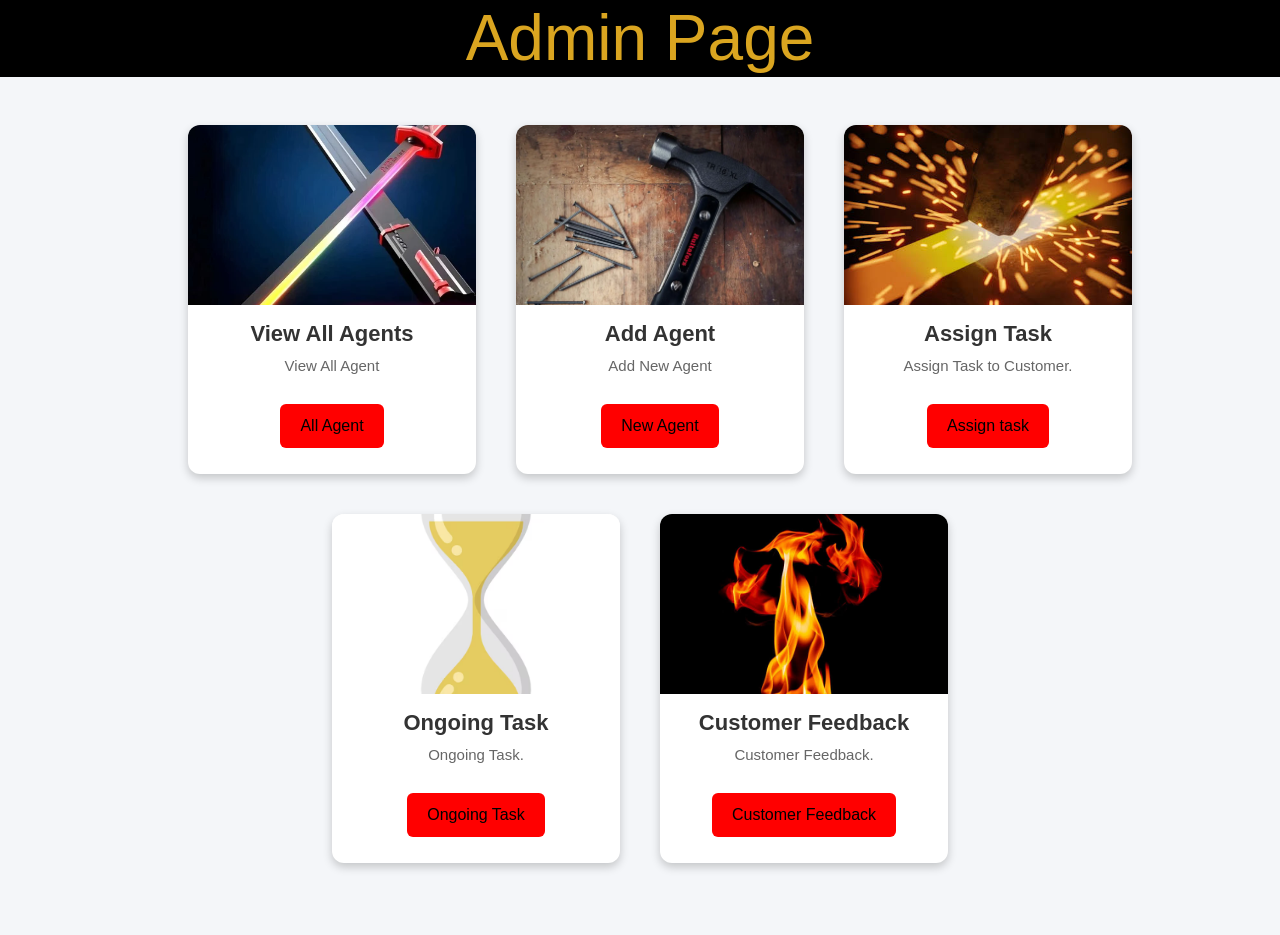
==== Admin/Admin.html @ c8504565 "Add files via upload" ====
<!DOCTYPE html>
<html lang="en">
<head>
    <meta charset="UTF-8">
    <meta name="viewport" content="width=device-width, initial-scale=1.0">
    <title>Admin Page</title>
    <link href="https://cdn.jsdelivr.net/npm/bootstrap@5.3.8/dist/css/bootstrap.min.css" rel="stylesheet" integrity="sha384-sRIl4kxILFvY47J16cr9ZwB07vP4J8+LH7qKQnuqkuIAvNWLzeN8tE5YBujZqJLB" crossorigin="anonymous">
    <script src="https://cdn.jsdelivr.net/npm/bootstrap@5.3.8/dist/js/bootstrap.bundle.min.js" integrity="sha384-FKyoEForCGlyvwx9Hj09JcYn3nv7wiPVlz7YYwJrWVcXK/BmnVDxM+D2scQbITxI" crossorigin="anonymous"></script>
    
    <link rel="stylesheet" href="admin.css">
    <script src="admin.js"></script>
</head>
<body>

        <center>
        <h1>Admin Page</h1>

<div class="container mt-5">
    <div class="d-flex flex-wrap justify-content-center gap-6"></div>

        <!-- View Agents -->
        <div class="card" style="width: 18rem;">
            <img src="sword.webp" class="card-img-top" alt="View Agent">
            <div class="card-body">
                <h5 class="card-title">View All Agents</h5>
                <p class="card-text">
                    View All Agent
                </p>
                
        <button onclick="showTable()">All Agent</button>
            </div>
        </div>

        <!-- Add New Agent -->
        <div class="card" style="width: 18rem;">
            <img src="hammer.webp" class="card-img-top" alt="Add Agent">
            <div class="card-body">
                <h5 class="card-title">Add Agent</h5>
                <p class="card-text">
                    Add New Agent
                </p>
                <button>New Agent</button>
                
            </div>
        </div>

        <!-- Assign Task  -->
        <div class="card" style="width: 18rem;">
            <img src="forge.jpeg"class="card-img-top" alt="Assign Task">
            <div class="card-body">
                <h5 class="card-title">Assign Task</h5>
                <p class="card-text">
                    Assign Task to Customer.
                </p>
                <button>Assign task</button>
            </div>
        </div>

            <!-- Ongoing Task  -->
        <div class="card" style="width: 18rem;">
            <img src="sand.avif" class="card-img-top" alt="Assign Task">
            <div class="card-body">
                <h5 class="card-title">Ongoing Task</h5>
                <p class="card-text">
                    Ongoing Task.
                </p>
                <button>Ongoing Task</button>
            </div>
        </div>


        <!-- Customer Feedback  -->
        <div class="card" style="width: 18rem;">
            <img src="fire.jpeg"card-img-top" alt="Customer Feedback">
            <div class="card-body">
                <h5 class="card-title"> Customer Feedback</h5>
                <p class="card-text">
                    Customer Feedback.
                </p>
            <button>Customer Feedback</button>    
            </div>
        </div>

    </div>
</div>
        <br><br>

        <table id="userTable" border="2" style="display: none;">
            <thead>
                <tr>
                    <th>ID</th>
                    <th>Name</th>
                    <th>Age</th>
                    <th>Department</th>
                </tr>
            </thead>

            <tbody id="userData"></tbody>
        </table>

        <br>

        <button id="getBtn" onclick="getUsers()" style="display: none;">
            GET
        </button>
    </center>

   <!-- <footer>
    <p class="mb-1">Contact Admin : admintams@gmail.com </p>
    
</footer> -->
</body>
</html>
---- Admin/admin.css ----
*{
    margin: 0;
    padding: 0;
    box-sizing: border-box;
    font-family: Arial, Helvetica, sans-serif;
}

body{
    background-color: #f4f6f9;
}


h1{
    margin-bottom: 25px;
    color: #333;
}

button{
    padding: 10px 20px;
    margin: 10px;
    border: none;
    border-radius: 6px;
    background-color: red;
    color: black;
    font-size: 16px;
    cursor: pointer;
    transition: 0.3s;
}

button:hover{
    background-color: orange;
}

table{
    width: 100%;
    margin-top: 20px;
    border-collapse: collapse;
    background-color: white;
    box-shadow: 0 5px 10px rgba(0,0,0,0.2);
}

th{
    background-color:red;
    color: white;
    padding: 12px;
}

td{
    padding: 10px;
    border-bottom: 1px solid #ddd;
}

tr:nth-child(even){
    background-color: #f8f9fa;
}

tr:hover{
    background-color: #e9ecef;
}


.container{
    display: flex;
    justify-content: center;
    gap: 40px;
    margin-top: 50px;
    flex-wrap: wrap;
}

.card{
    width: 18rem;
    border: none;
    border-radius: 12px;
    overflow: hidden;
    box-shadow: 0 4px 10px rgba(0,0,0,0.2);
    transition: 0.3s ease;
}

.card:hover{
    transform: translateY(-8px);
    box-shadow: 0 8px 18px rgba(0,0,0,0.3);
}

.card img{
    height: 180px;
    object-fit: cover;
}

.card-body{
    text-align: center;
}

.card-title{
    font-size: 22px;
    font-weight: bold;
    color: #333;
}

.card-text{
    color: #666;
    font-size: 15px;
}


h1{
    background-color: black;
    color: goldenrod;
    font-size: 4rem;
}


/* ---------- Media Query ---------- */

/* Tablets */
@media (max-width: 992px){
    .d-flex{
        flex-wrap: wrap;
        justify-content: center;
    }

    .card{
        width: 45% !important;
        margin-bottom: 20px;
    }
}

/* Mobile */
@media (max-width: 576px){
    .d-flex{
        flex-direction: column;
        align-items: center;
    }

    .card{
        width: 90% !important;
    }

    h1{
        font-size: 2rem;
    }
}

footer{
    position: fixed;
    bottom: 0;
    left: 0;
    width: 100%;
    background: black;
    color:rgb(246, 210, 5);
    text-align: center;
    padding: 15px;
}
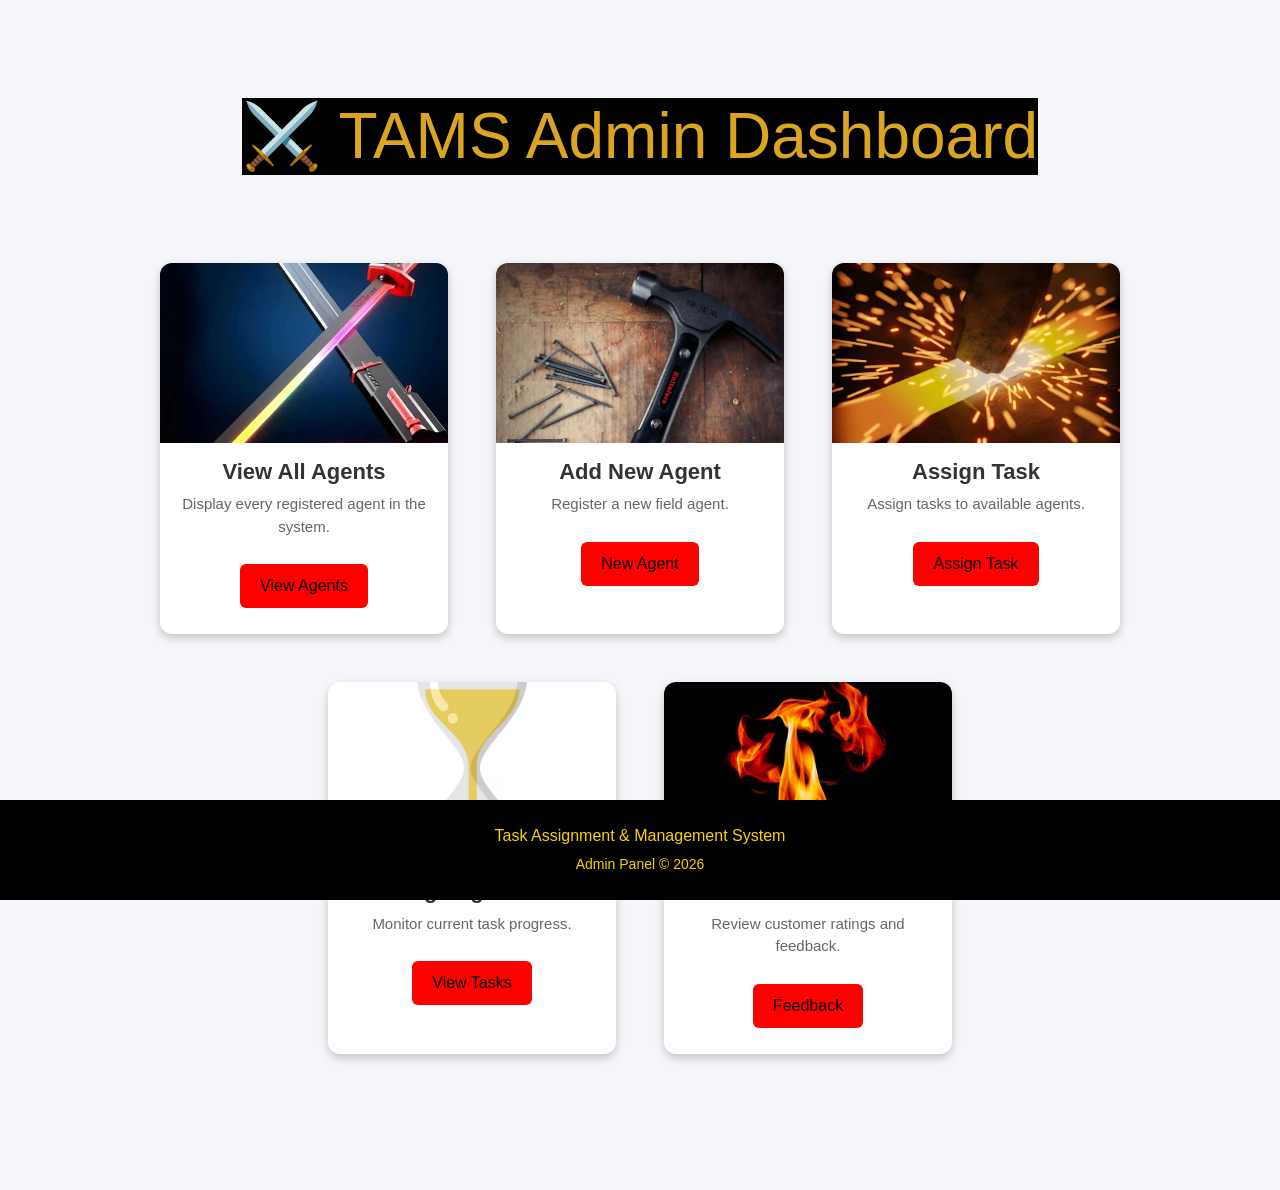
==== commit 82f318e2: "Update Admin.html" ====
--- a/Admin/Admin.html
+++ b/Admin/Admin.html
@@ -3,111 +3,145 @@
 <head>
     <meta charset="UTF-8">
     <meta name="viewport" content="width=device-width, initial-scale=1.0">
-    <title>Admin Page</title>
-    <link href="https://cdn.jsdelivr.net/npm/bootstrap@5.3.8/dist/css/bootstrap.min.css" rel="stylesheet" integrity="sha384-sRIl4kxILFvY47J16cr9ZwB07vP4J8+LH7qKQnuqkuIAvNWLzeN8tE5YBujZqJLB" crossorigin="anonymous">
-    <script src="https://cdn.jsdelivr.net/npm/bootstrap@5.3.8/dist/js/bootstrap.bundle.min.js" integrity="sha384-FKyoEForCGlyvwx9Hj09JcYn3nv7wiPVlz7YYwJrWVcXK/BmnVDxM+D2scQbITxI" crossorigin="anonymous"></script>
-    
+    <title>Admin Dashboard | TAMS</title>
+
+    <!-- Bootstrap -->
+    <link href="https://cdn.jsdelivr.net/npm/bootstrap@5.3.8/dist/css/bootstrap.min.css" rel="stylesheet">
+    <script src="https://cdn.jsdelivr.net/npm/bootstrap@5.3.8/dist/js/bootstrap.bundle.min.js"></script>
+
+    <!-- Custom CSS -->
     <link rel="stylesheet" href="admin.css">
+
+    <!-- JavaScript -->
     <script src="admin.js"></script>
 </head>
+
 <body>
 
-        <center>
-        <h1>Admin Page</h1>
+<div class="container py-5">
 
-<div class="container mt-5">
-    <div class="d-flex flex-wrap justify-content-center gap-6"></div>
+    <h1 class="text-center mb-5">⚔️ TAMS Admin Dashboard</h1>
 
-        <!-- View Agents -->
-        <div class="card" style="width: 18rem;">
-            <img src="sword.webp" class="card-img-top" alt="View Agent">
-            <div class="card-body">
+    <!-- Cards -->
+    <div class="d-flex flex-wrap justify-content-center gap-5">
+
+        <!-- View All Agents -->
+        <div class="card">
+            <img src="sword.webp" class="card-img-top" alt="View Agents">
+
+            <div class="card-body text-center">
                 <h5 class="card-title">View All Agents</h5>
+
                 <p class="card-text">
-                    View All Agent
+                    Display every registered agent in the system.
                 </p>
-                
-        <button onclick="showTable()">All Agent</button>
+
+                <button onclick="showTable()">View Agents</button>
             </div>
         </div>
 
-        <!-- Add New Agent -->
-        <div class="card" style="width: 18rem;">
+        <!-- Add Agent -->
+        <div class="card">
             <img src="hammer.webp" class="card-img-top" alt="Add Agent">
-            <div class="card-body">
-                <h5 class="card-title">Add Agent</h5>
+
+            <div class="card-body text-center">
+                <h5 class="card-title">Add New Agent</h5>
+
                 <p class="card-text">
-                    Add New Agent
+                    Register a new field agent.
                 </p>
+
                 <button>New Agent</button>
-                
             </div>
         </div>
 
-        <!-- Assign Task  -->
-        <div class="card" style="width: 18rem;">
-            <img src="forge.jpeg"class="card-img-top" alt="Assign Task">
-            <div class="card-body">
+        <!-- Assign Task -->
+        <div class="card">
+            <img src="forge.jpeg" class="card-img-top" alt="Assign Task">
+
+            <div class="card-body text-center">
                 <h5 class="card-title">Assign Task</h5>
+
                 <p class="card-text">
-                    Assign Task to Customer.
+                    Assign tasks to available agents.
                 </p>
-                <button>Assign task</button>
+
+                <button>Assign Task</button>
             </div>
         </div>
 
-            <!-- Ongoing Task  -->
-        <div class="card" style="width: 18rem;">
-            <img src="sand.avif" class="card-img-top" alt="Assign Task">
-            <div class="card-body">
-                <h5 class="card-title">Ongoing Task</h5>
+        <!-- Ongoing Tasks -->
+        <div class="card">
+            <img src="sand.avif" class="card-img-top" alt="Ongoing Task">
+
+            <div class="card-body text-center">
+                <h5 class="card-title">Ongoing Tasks</h5>
+
                 <p class="card-text">
-                    Ongoing Task.
+                    Monitor current task progress.
                 </p>
-                <button>Ongoing Task</button>
+
+                <button>View Tasks</button>
             </div>
         </div>
 
+        <!-- Customer Feedback -->
+        <div class="card">
+            <img src="fire.jpeg" class="card-img-top" alt="Customer Feedback">
 
-        <!-- Customer Feedback  -->
-        <div class="card" style="width: 18rem;">
-            <img src="fire.jpeg"card-img-top" alt="Customer Feedback">
-            <div class="card-body">
-                <h5 class="card-title"> Customer Feedback</h5>
+            <div class="card-body text-center">
+                <h5 class="card-title">Customer Feedback</h5>
+
                 <p class="card-text">
-                    Customer Feedback.
+                    Review customer ratings and feedback.
                 </p>
-            <button>Customer Feedback</button>    
+
+                <button>Feedback</button>
             </div>
         </div>
 
     </div>
-</div>
-        <br><br>
 
-        <table id="userTable" border="2" style="display: none;">
-            <thead>
+    <!-- Table -->
+    <div class="mt-5">
+
+        <table id="userTable" class="table table-bordered table-hover text-center" style="display:none;">
+
+            <thead class="table-dark">
+
                 <tr>
                     <th>ID</th>
                     <th>Name</th>
                     <th>Age</th>
                     <th>Department</th>
                 </tr>
+
             </thead>
 
             <tbody id="userData"></tbody>
+
         </table>
 
-        <br>
+        <div class="text-center">
 
-        <button id="getBtn" onclick="getUsers()" style="display: none;">
-            GET
-        </button>
-    </center>
+            <button id="getBtn"
+                    onclick="getUsers()"
+                    style="display:none; width:200px;">
+                GET USERS
+            </button>
 
-   <!-- <footer>
-    <p class="mb-1">Contact Admin : admintams@gmail.com </p>
-    
-</footer> -->
+        </div>
+
+    </div>
+
+</div>
+
+<!-- Footer -->
+
+<footer class="text-center py-4 mt-5">
+    <p class="mb-1">Task Assignment & Management System</p>
+    <small>Admin Panel © 2026</small>
+</footer>
+
 </body>
-</html>+</html>
